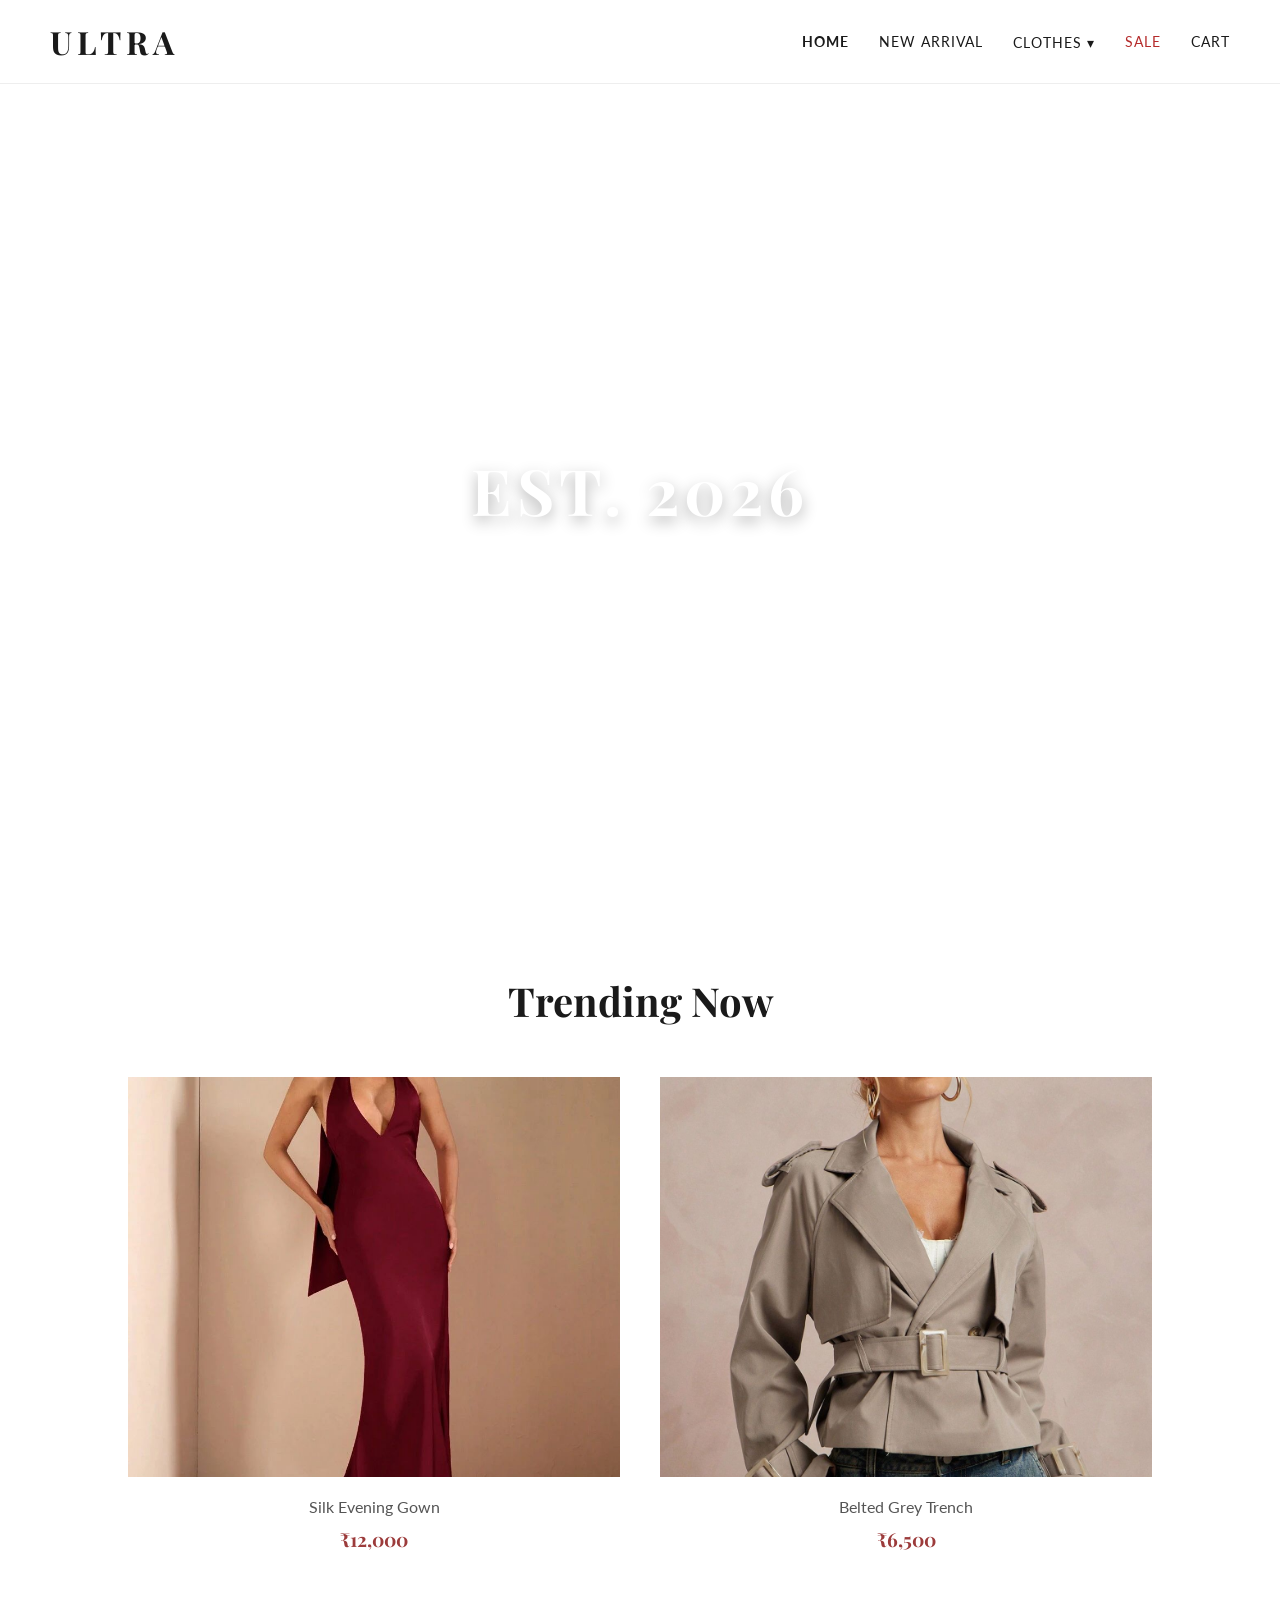
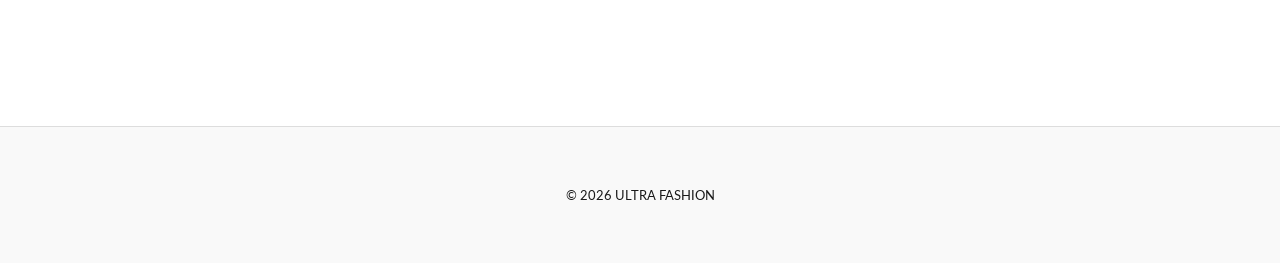
==== index.html @ 8c1fe1de "Initial upload" ====
<!DOCTYPE html>
<html lang="en">
<head>
    <title>ULTRA | Home</title>
    <link rel="stylesheet" href="style.css">
</head>
<body>

<header>
    <div class="logo">ULTRA</div>
    <nav class="nav-links">
        <a href="index.html" style="font-weight:bold;">Home</a>
        <a href="new-arrival.html">New Arrival</a>
        <div class="dropdown">
            <a href="clothes.html">Clothes ▾</a>
            <div class="dropdown-content">
                <a href="clothes.html#tops">Tops</a>
                <a href="clothes.html#bottoms">Pants & Trousers</a>
                <a href="clothes.html#outerwear">Outerwear</a>
            </div>
        </div>
        <a href="sale.html" style="color:#b52b2b;">Sale</a>
        <a href="cart.html">Cart <span id="cart-count"></span></a>
    </nav>
</header>

<section class="hero" style="background-image: url('https://images.unsplash.com/photo-1469334031218-e382a71b716b?auto=format&fit=crop&w=1920&q=80');">
    <h1>EST. 2026</h1>
</section>

<h2 class="section-title">Trending Now</h2>

<div class="products-grid">
    <div class="product-card">
        <div class="product-img">
            <img src="silkeveninggown.jpg" alt="Gown">
        </div>
        <div class="product-info">
            <p class="product-name">Silk Evening Gown</p>
            <p class="product-price">₹12,000</p>
            <button class="btn-add" onclick="addToCart(this, 'Silk Evening Gown', 12000, 'silkeveninggown.jpg')">Add to Cart</button>
        </div>
    </div>

    <div class="product-card">
        <div class="product-img">
            <img src="greytrenchcoat.jpg" alt="Coat">
        </div>
        <div class="product-info">
            <p class="product-name">Belted Grey Trench</p>
            <p class="product-price">₹6,500</p>
            <button class="btn-add" onclick="addToCart(this, 'Belted Grey Trench', 6500, 'greytrenchcoat.jpg')">Add to Cart</button>
        </div>
    </div>
</div>

<footer>© 2026 ULTRA FASHION</footer>
<script src="script.js"></script>
</body>
</html>
---- style.css ----
/* IMPORT FONTS: Playfair Display & Lato */
@import url('https://fonts.googleapis.com/css2?family=Lato:wght@300;400;700&family=Playfair+Display:wght@400;700&display=swap');

:root {
    --text-dark: #1a1a1a;
    --text-light: #f4f4f4;
    --accent: #a67c52; /* Gold/Bronze */
    --font-heading: 'Playfair Display', serif;
    --font-body: 'Lato', sans-serif;
}

* { box-sizing: border-box; margin: 0; padding: 0; }
body { font-family: var(--font-body); color: var(--text-dark); overflow-x: hidden; }
a { text-decoration: none; color: inherit; transition: 0.3s; }
ul { list-style: none; }

/* --- HEADER & NAV --- */
header {
    background: white; border-bottom: 1px solid #eee;
    padding: 20px 50px; position: sticky; top: 0; z-index: 1000;
    display: flex; justify-content: space-between; align-items: center;
}

.logo {
    font-family: var(--font-heading); font-size: 2rem; letter-spacing: 5px; font-weight: 700; text-transform: uppercase;
}

.nav-links { display: flex; gap: 30px; align-items: center; }
.nav-links a { font-size: 0.9rem; text-transform: uppercase; letter-spacing: 1px; position: relative; }
.nav-links a:hover { color: var(--accent); }

/* DROPDOWN MENU */
.dropdown { position: relative; display: inline-block; height: 100%; }
.dropdown-content {
    display: none; position: absolute; background-color: #ffffff;
    min-width: 200px; box-shadow: 0px 8px 16px rgba(0,0,0,0.1);
    z-index: 1000; top: 30px; left: -20px; border-top: 3px solid var(--accent);
}
.dropdown-content a {
    padding: 15px 20px; display: block; border-bottom: 1px solid #f4f4f4; text-transform: capitalize;
}
.dropdown-content a:hover { background-color: #fafafa; padding-left: 25px; color: var(--accent); }
.dropdown:hover .dropdown-content { display: block; animation: fadeIn 0.3s ease; }

@keyframes fadeIn { from { opacity: 0; transform: translateY(10px); } to { opacity: 1; transform: translateY(0); } }

/* --- HERO SECTION --- */
.hero {
    height: 90vh; width: 100%;
    background-position: center; background-size: cover; background-repeat: no-repeat;
    display: flex; align-items: center; justify-content: center;
}
.hero h1 { color: white; font-family: var(--font-heading); font-size: 4rem; text-shadow: 0 5px 15px rgba(0,0,0,0.3); letter-spacing: 5px; }

/* --- PRODUCTS GRID --- */
.section-title { text-align: center; font-family: var(--font-heading); font-size: 2.5rem; margin: 80px 0 50px; }

.products-grid {
    display: grid; grid-template-columns: repeat(auto-fit, minmax(280px, 1fr));
    gap: 40px; padding: 0 10%; margin-bottom: 100px;
}
.product-card { text-align: center; transition: transform 0.4s ease, box-shadow 0.4s ease; cursor: pointer; }
.product-card:hover { transform: translateY(-10px); box-shadow: 0 15px 30px rgba(0,0,0,0.1); }

.product-img { width: 100%; height: 400px; overflow: hidden; position: relative; }
.product-img img { width: 100%; height: 100%; object-fit: cover; transition: transform 0.8s ease; }
.product-card:hover .product-img img { transform: scale(1.1); }

.product-info { padding: 20px; background: white; }
.product-name { font-size: 1rem; margin-bottom: 10px; color: #555; }
.product-price { font-weight: 700; color: #9c3b3b; font-family: var(--font-heading); font-size: 1.2rem; }

/* ADD TO CART BUTTON */
.btn-add {
    display: block; width: 100%; padding: 12px; margin-top: 15px;
    background: var(--text-dark); color: white; border: none;
    text-transform: uppercase; letter-spacing: 1px; cursor: pointer;
    opacity: 0; transform: translateY(10px); transition: 0.3s;
}
.product-card:hover .btn-add { opacity: 1; transform: translateY(0); }
.btn-add:hover { background: var(--accent); }

/* --- CART PAGE --- */
.cart-container { padding: 50px 10%; min-height: 60vh; }
.cart-table { width: 100%; border-collapse: collapse; margin-bottom: 30px; }
.cart-table th { text-align: left; padding: 15px; border-bottom: 2px solid #ddd; }
.cart-table td { padding: 15px; border-bottom: 1px solid #eee; }
.remove-btn { color: red; cursor: pointer; border: none; background: none; font-size: 1.2rem; }
.qty-selector button { width: 25px; height: 25px; cursor: pointer; }

/* --- FOOTER --- */
footer {
    padding: 60px 10%; background: #f9f9f9; text-align: center; font-size: 0.8rem;
    border-top: 1px solid #ddd;
}
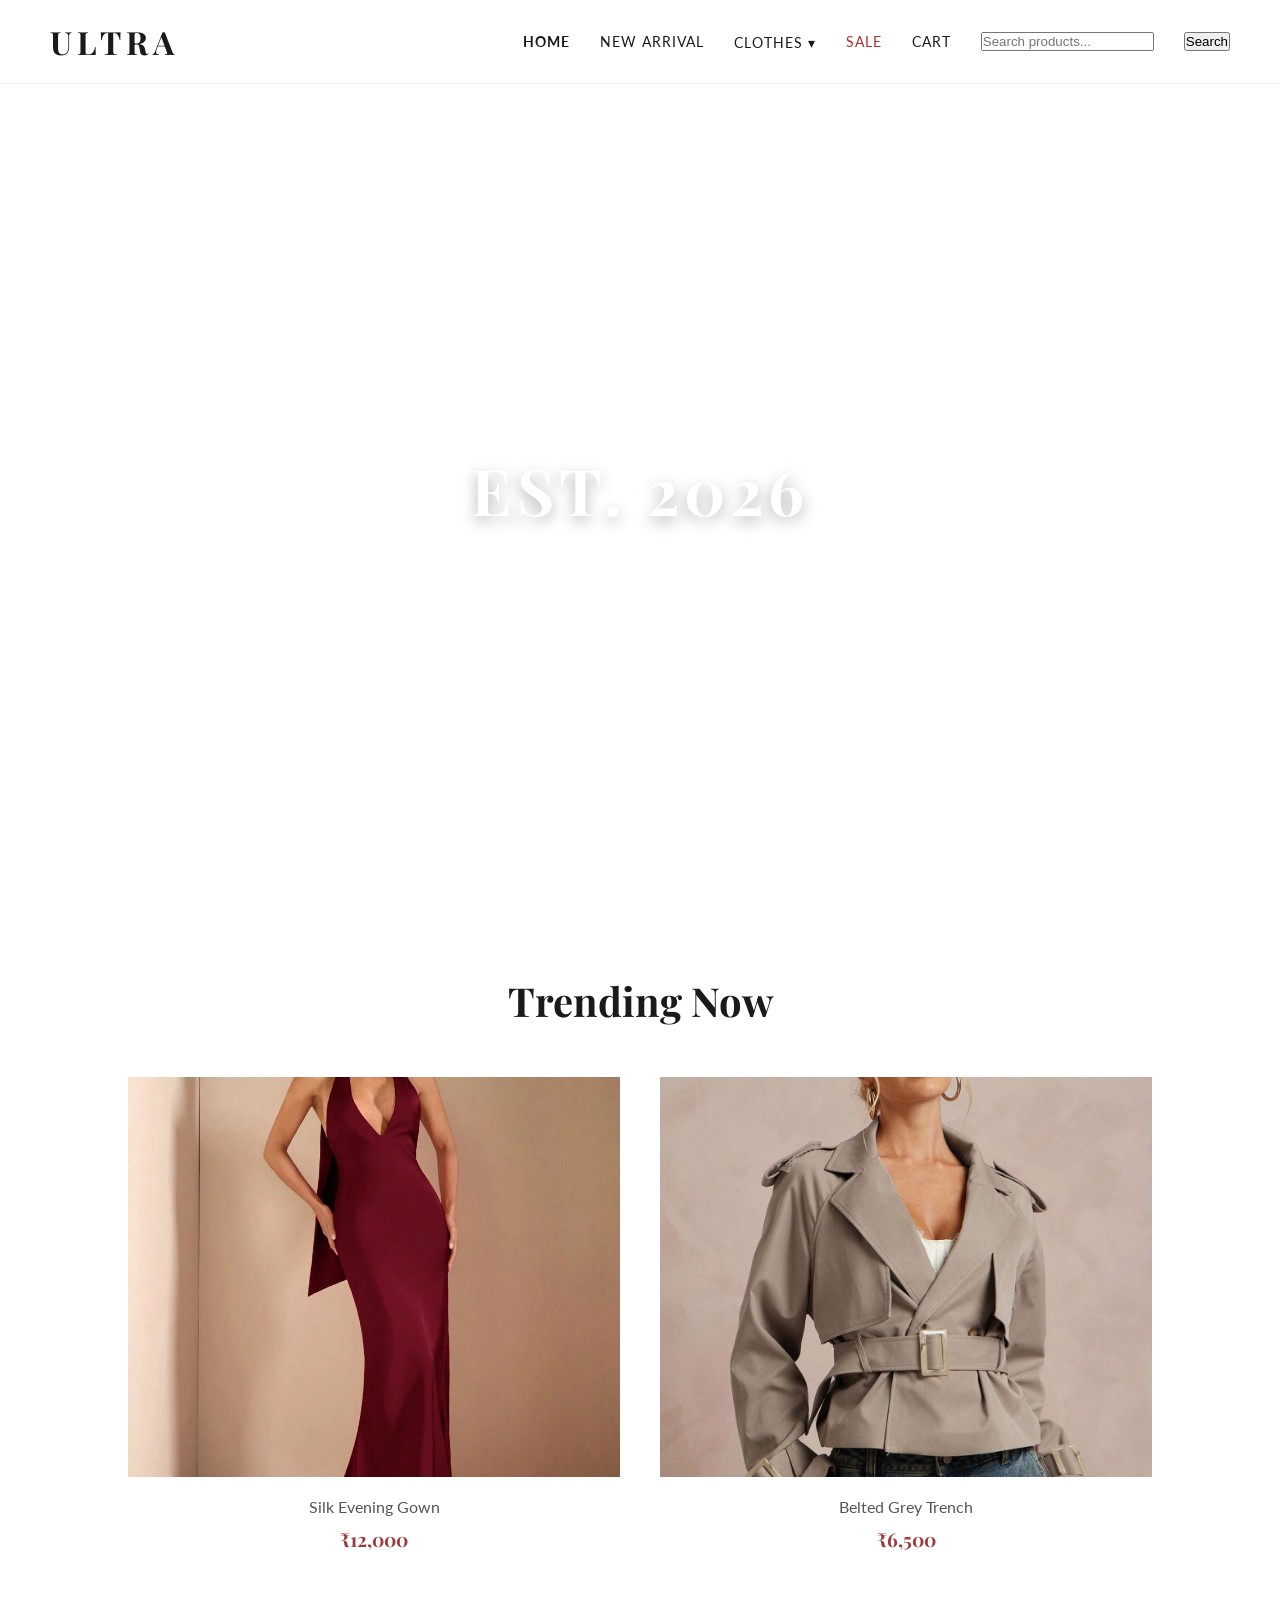
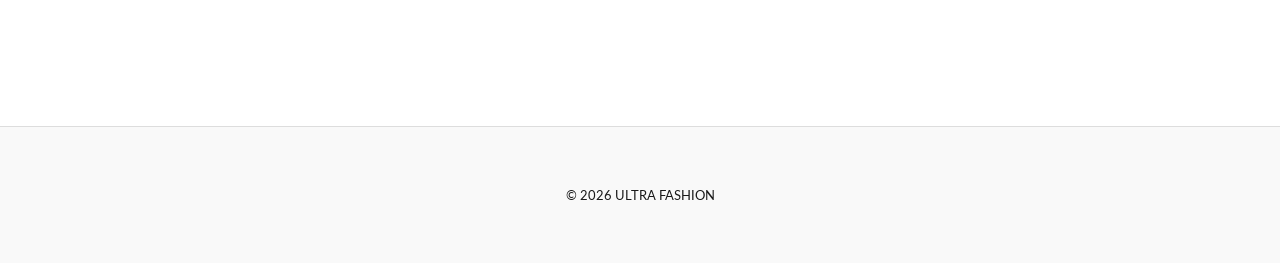
==== commit 86f3bafd: "Update index.html" ====
--- a/index.html
+++ b/index.html
@@ -3,7 +3,33 @@
 <head>
     <title>ULTRA | Home</title>
     <link rel="stylesheet" href="style.css">
+<script type="text/javascript">
+    (function(c,l,a,r,i,t,y){
+        c[a]=c[a]||function(){(c[a].q=c[a].q||[]).push(arguments)};
+        t=l.createElement(r);t.async=1;t.src="https://www.clarity.ms/tag/"+i;
+        y=l.getElementsByTagName(r)[0];y.parentNode.insertBefore(t,y);
+    })(window, document, "clarity", "script", "vqgr6q4efq");
+</script>
+<!-- Google tag (gtag.js) -->
+<script async src="https://www.googletagmanager.com/gtag/js?id=G-B9YEHNCZZ6"></script>
+<script>
+  window.dataLayer = window.dataLayer || [];
+  function gtag(){dataLayer.push(arguments);}
+  gtag('js', new Date());
+
+  gtag('config', 'G-B9YEHNCZZ6');
+</script>
+<!-- Privacy-friendly analytics by Plausible -->
+<script async src="https://plausible.io/js/pa-dZ00xmyr_O7Ckoc522vY9.js"></script>
+<script>
+  window.plausible=window.plausible||function(){(plausible.q=plausible.q||[]).push(arguments)},plausible.init=plausible.init||function(i){plausible.o=i||{}};
+  plausible.init()
+</script>
+<script defer src="https://cloud.umami.is/script.js" data-website-id="25480651-3e54-4c20-8b67-99abc0d55768">
+</script>
 </head>
+
+
 <body>
 
 <header>
@@ -21,6 +47,8 @@
         </div>
         <a href="sale.html" style="color:#b52b2b;">Sale</a>
         <a href="cart.html">Cart <span id="cart-count"></span></a>
+        <input type="text" id="searchBox" placeholder="Search products..." class="search-box">
+        <button onclick="searchFunction()" class="search-btn">Search</button>
     </nav>
 </header>
 
@@ -57,4 +85,4 @@
 <footer>© 2026 ULTRA FASHION</footer>
 <script src="script.js"></script>
 </body>
-</html>+</html>
